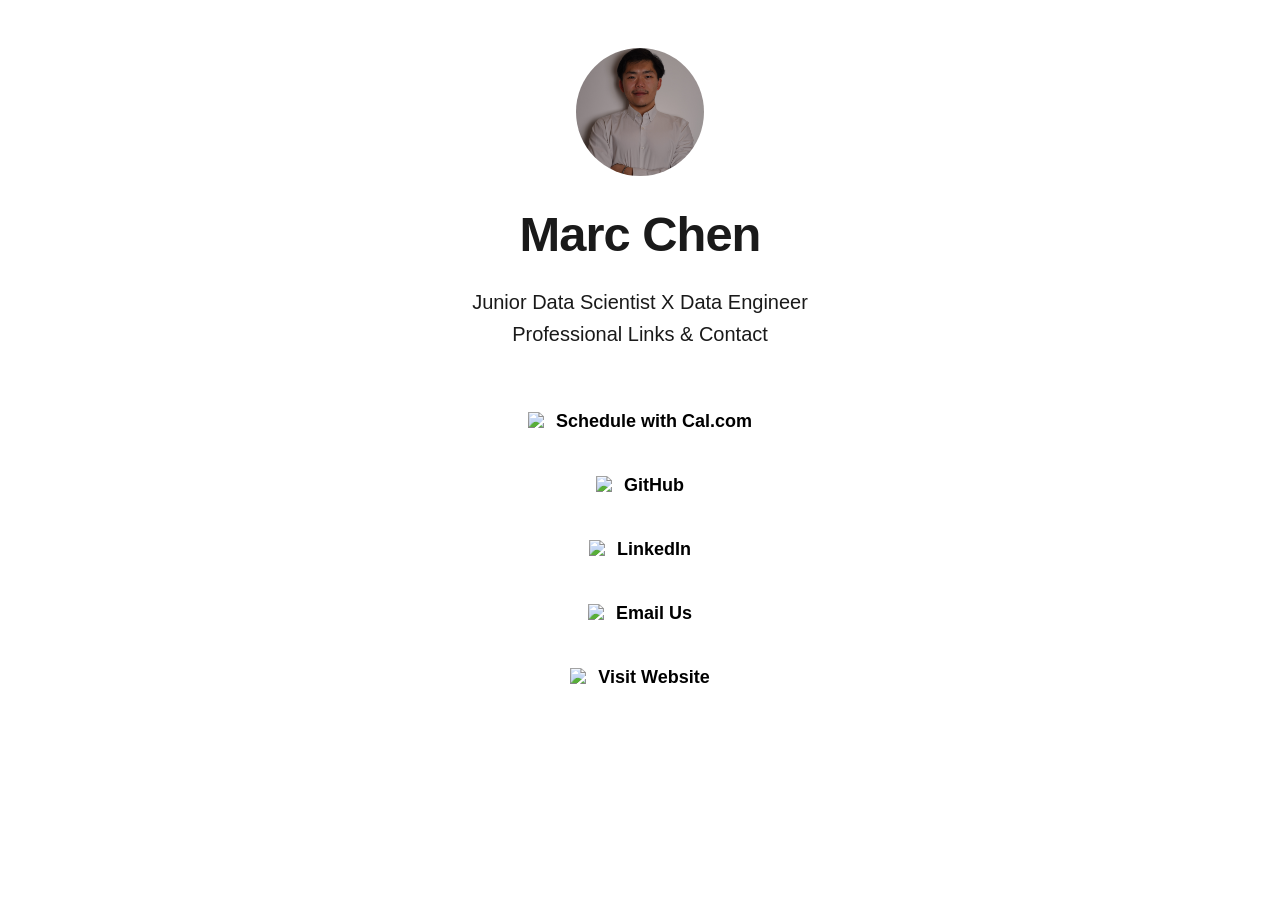
==== index.html @ 405e06ac "chore: adapt for my usecase" ====
<!DOCTYPE html>

<!--
  To change the theme, change the class on the html tag below to one of:
  - theme-auto: Automatically switches based on user's system preferences
  - theme-light: Forces light theme
  - theme-dark: Forces dark theme
-->

<html class="theme-auto" lang="en"> <!-- Update`class="theme-auto" with your preference -->

  <head>
    <meta charset="utf-8">
    <meta name="viewport" content="width=device-width, initial-scale=1">

    <!-- Page Title - Change this to your name/brand (50-60 characters recommended) -->
    <title>Marc Chen</title>
  <link rel="icon" type="image/svg+xml" href="data:image/svg+xml,%3Csvg xmlns='http://www.w3.org/2000/svg' width='64' height='64' viewBox='0 0 64 64'%3E%3Crect width='64' height='64' rx='12' fill='%23007aff'/%3E%3Ctext x='50%25' y='50%25' text-anchor='middle' dominant-baseline='central' font-size='32' font-family='Inter, Arial, sans-serif' fill='white' font-weight='bold'%3EMC%3C/text%3E%3C/svg%3E">

    <!-- Meta Description - Write a description (150-160 characters recommended) -->
    <meta name="description" content="Junior Data Scientist and Data Engineer specializing in data analysis and machine learning.">

    <!-- Keywords -->
    <meta name="keywords" content="Marc Chen, Data Scientist, Data Engineer, Machine Learning">

    <!-- Canonical URL - Helps prevent duplicate content issues -->
    <meta rel="canonical" href="https://yourwebsite.com">

    <!-- Author Information -->
    <meta name="author" content="Chen Marc">

    <!-- Stylesheets -->
    <link rel="stylesheet" href="css/reset.css">
    <link rel="stylesheet" href="css/style.css">
    <link rel="stylesheet" href="css/brands.css">

    <!-- LittleLink Extended Stylesheet (Optional) -->
    <!-- <link rel="stylesheet" href="css/brands-extended.css"> -->
    <!-- Learn more at https://github.com/sethcottle/littlelink-extended.
         Remove comments if you've added LittleLink Extended dependencies -->

  </head>

<body>

    <div class="container">
        <div class="column">

            <!--
              By default, the Avatar is rounded. Use the following:
              - avatar--rounded: Automatically rounds the image
              - avatar--soft: Slightly rounds the image
              - avatar--none: Removes any rounding

              Be sure to replace the src with your own image path and update the alt text
            -->
            <img class="avatar avatar--rounded" src="images/marc-compressed.jpeg" srcset="images/marc-compressed.jpeg" alt="LittleLink">

            <!-- Replace with your name or brand -->
            <h1>
              <div>Marc Chen</div>
            </h1>

            <!-- Add a short description about yourself or your brand -->
            <p>Junior Data Scientist X Data Engineer<br>Professional Links & Contact</p>

            <!-- All your buttons go here -->
            <div class="button-stack" role="navigation">

              <!-- Cal.com -->
                <a class="button button-cal" href="https://cal.com/marc-chen" target="_blank" rel="noopener" role="button">
                <img class="icon" aria-hidden="true" src="images/icons/cal.svg" alt="Cal.com Logo">Schedule with Cal.com
                </a>

              <!-- GitHub -->
              <a class="button button-github" href="http://github.com/marcChen/" target="_blank" rel="noopener" role="button">
                <img class="icon" aria-hidden="true" src="images/icons/github.svg" alt="GitHub Logo">GitHub
              </a>

              <!-- LinkedIn -->
              <a class="button button-linked" href="https://www.linkedin.com/in/chen-marc/" target="_blank" rel="noopener" role="button">
                <img class="icon" aria-hidden="true" src="images/icons/linkedin.svg" alt="LinkedIn Logo">LinkedIn
              </a>

              <!-- Generic Email -->
                <a class="button button-default" href="mailto:bruce.kareem210@flounderfantasy.com" target="_blank" rel="noopener" role="button">   <!-- Not my real email adress :) -->
                <img class="icon" aria-hidden="true" src="images/icons/generic-email.svg" alt="Email Icon">Email Us
              </a>

              <!-- Generic Website -->
              <a class="button button-default" href="https://marcchen.github.io/" target="_blank" rel="noopener" role="button">
                <img class="icon" aria-hidden="true" src="images/icons/generic-website.svg" alt="Website Icon">Visit Website
              </a>
      </div>

    </div>
  </div>

</body>

</html>
---- css/style.css ----
/*
* LittleLink
* https://littlelink.io
* Free to use under the MIT license
* http://www.opensource.org/licenses/mit-license.php
*/

/* Base Typography Settings
–––––––––––––––––––––––––––––––––––––––––––––––––– */
:root {
	font-size:16px;
}

/* Grid
  –––––––––––––––––––––––––––––––––––––––––––––––––– */
  .container {
	position:relative;
	width:100%;
	max-width:37.5rem;     				/* 600px */
    text-align:center;
	margin:0 auto;
	padding:3rem 1.25rem 0 1.25rem;
	box-sizing:border-box;
}
.container-left {
	position:relative;
	width:100%;
	max-width:37.5rem;
	text-align:left;
	margin:0 auto;
	padding:0 1.25rem;
	box-sizing:border-box;
}
.container-left p {
	margin-bottom: 1rem;  				/* 16px space between paragraphs */
  }
.column {
	position:center;
	width:100%;
	float:center;
	box-sizing:border-box;
}
/* For devices larger than 400px */
  @media (min-width:25rem) {            /* 400px */
    .container {
	width:85%;
	padding-left:0;
	padding-right:0;
}
}/* For devices larger than 550px */
  @media (min-width:34.375rem) {        /* 550px */
    .container {
	width:80%;
}
.column,.columns {
	margin-left:0;
}
.column:first-child,.columns:first-child {
	margin-left:0;
}
}

/* Base Styles
  –––––––––––––––––––––––––––––––––––––––––––––––––– */
  body {
	margin:0;
	padding:0;
	background-color:#ffffff;
	color:#1a1a1a;
	font-family: 'Inter', Arial, sans-serif;
	font-size:1.125rem;     				/* 18px */
    font-weight:400;
	line-height:1.6;
}

/* Typography
  –––––––––––––––––––––––––––––––––––––––––––––––––– */
  h1 {
	margin:0 0 0.5rem 0;
	font-size:3rem;         		/* 48px */
    font-weight:800;
	line-height:1;
	letter-spacing:0;
	word-wrap:break-word;
	overflow-wrap:break-word;
	hyphens:auto;           		/* Delete this to remove automatic hyphen on line break */
}
.container p {
	margin:0 0 2rem 0;
}

/* Base Typography Settings
–––––––––––––––––––––––––––––––––––––––––––––––––– */
/* Base size - 16px browser default */
:root {
  font-size:16px;           /* Using a 1.25 modular scale for typography */
  --scale-0:1rem;           /* 16px */
  --scale-1:1.25rem;        /* 20px */
  --scale-2:1.563rem;       /* 25px */
  --scale-3:1.953rem;       /* 31px */
  --scale-4:2.441rem;       /* 39px */
  --scale-5:3.052rem;       /* 49px */

  /* Spacing units */
  --spacing-xs:0.5rem;      /* 8px */
  --spacing-s:1rem;         /* 16px */
  --spacing-m:1.5rem;       /* 24px */
  --spacing-l:2rem;         /* 32px */
  --spacing-xl:3rem;        /* 48px */
  --spacing-xxl:4rem;       /* 64px */
}

/* Avatar */
.avatar {
	width: 8rem;             /* 128px */
	height: 8rem;
	border-radius: 50%;
	object-fit: cover;
	background-position: center;
	margin-bottom: var(--spacing-l);
	margin-left: auto;
	margin-right: auto;
	display: block;
  }

/* Typography Scale */
h1 {
	margin:0 0 var(--spacing-m) 0;
	font-size:var(--scale-5);           /* ~49px */
  	font-weight:800;
	line-height:1.1;
	letter-spacing:-0.02em;
	word-wrap:break-word;
	overflow-wrap:break-word;
}
body {
	font-size:var(--scale-1);           /* 20px */
  	line-height:1.6;
}
.container p {
	margin:0 0 var(--spacing-xl) 0;
	font-size:var(--scale-1);
	line-height:1.6;
}

/* Container spacing */
.container {
	padding:var(--spacing-xl) var(--spacing-m) 0 var(--spacing-m);
	text-align:center;
}

/* Footer */
footer {
	margin:var(--spacing-xxl) 0;            /* 4rem (64px) top and bottom */
    font-size:var(--scale-0);
}

/* Responsive adjustments */
@media (max-width:34.375rem) {              /* 550px */
  h1 {
	font-size:var(--scale-4);
}
body {
	font-size:var(--scale-0);
}
.container p {
	font-size:var(--scale-0);
}
.avatar {
	margin-bottom:var(--spacing-m);
}
footer {
	margin:var(--spacing-xl) 0;         	/* 3rem (48px) top and bottom */
}
}

/* Links
  –––––––––––––––––––––––––––––––––––––––––––––––––– */
  a {
	color:#2457F5;
	text-decoration:underline;
}
a:hover {
	color:#083BDA;
}

/* Buttons
–––––––––––––––––––––––––––––––––––––––––––––––––– */
.button,button {
	display:inline-flex;
	align-items:center;
	justify-content:center;
	width:18.75rem;             	/* 300px */
 	min-height:3rem;                /* 48px */
  	padding:0.75rem 1rem;         	/* 12px ; 16px */
  	font-size:1.125rem;           	/* 18px */
  	font-weight:700;
	text-decoration:none;
	white-space:normal;
  	background-color:var(--button-background,transparent);
	color:var(--button-text,#000000);
	border:var(--button-border,none);
	border-radius:0.5rem;
	cursor:pointer;
	box-sizing:border-box;
	hyphens:auto;               	/* Delete this to remove automatic hyphen on line break */
  	margin-bottom:1rem;
	text-align:center;
	line-height:1.3;
}

/* Icons
–––––––––––––––––––––––––––––––––––––––––––––––––– */
.icon {
	width:1.25rem;
	height:1.25rem;
	margin-right:0.5rem;
	flex-shrink:0;
}

/* Avatar
  –––––––––––––––––––––––––––––––––––––––––––––––––– */
.avatar {
	width: 8rem;             /* 128px */
	height: 8rem;
	object-fit: cover;
	background-position: center;
	margin-bottom: var(--spacing-l);
  }

   /* Modifier for no avatar rounding */
   .avatar--none {
	border-radius: 0%;
  }

  /* Modifier for rounded avatar */
  .avatar--rounded {
	border-radius: 50%;
  }

  /* Modifier for slightly rounded corners */
  .avatar--soft {
	border-radius: 0.5rem;   /* 8px rounded corners */
  }

/* Theme System
  –––––––––––––––––––––––––––––––––––––––––––––––––– */
/* Light theme is default above */

/* Dark theme */
:root.theme-dark {
	color-scheme:dark;
}
:root.theme-dark :focus-visible {
	outline: 2px solid #4899F7;
	outline-offset: 2px;
  }
:root.theme-dark body {
	background-color:#121212;
	color:#ffffff;
}
:root.theme-dark a:not(.button) {
	color:#4899F7;
}
:root.theme-dark a:not(.button):hover {
	color:#7AB8FF;
}

/* Auto theme */
:root.theme-auto {
	color-scheme:light dark;
}
@media (prefers-color-scheme:dark) {
	:root.theme-auto body {
	background-color:#121212;
	color:#ffffff;
}
:root.theme-auto :focus-visible {
    outline: 2px solid #4899F7;
    outline-offset: 2px;
  }
:root.theme-auto a:not(.button) {
	color:#4899F7;
}
:root.theme-auto a:not(.button):hover {
	color:#7AB8FF;
}
}

/* Button Text Color Override
    –––––––––––––––––––––––––––––––––––––––––––––––––– */
    .button:hover,button:hover {
	color:var(--button-text);
}

/* Responsive Typography
  –––––––––––––––––––––––––––––––––––––––––––––––––– */
  @media (max-width:34.375rem) {            /* 550px */
    h1 {
	font-size:2rem;                         /* 32px */
	}
	body {
	font-size:1rem;                    		/* 16px */
	}
}

/* Privacy Page Styles
  –––––––––––––––––––––––––––––––––––––––––––––––––– */
nav {
	margin:var(--spacing-l) 0;
	text-align:left;
}
section {
	margin:var(--spacing-xl) 0;
	text-align:left;
}
h2 {
	font-size:var(--scale-3);
	font-weight:700;
	margin-bottom:var(--spacing-m);
}
h3 {
	font-size:var(--scale-2);
	font-weight:600;
	margin:var(--spacing-l) 0 var(--spacing-s) 0;
}
ul {
	list-style:none;
	padding:0;
	margin:0 0 var(--spacing-m) 0;
}
ul li {
	margin-bottom:var(--spacing-xs);
}

/* Privacy page specific responsive adjustments */
  @media (max-width:34.375rem) {
	h2 {
	font-size:var(--scale-2);
	}
	h3 {
	font-size:var(--scale-1);
	}
	section {
	margin:var(--spacing-l) 0;
	}
}

/* Font Face Definitions
  –––––––––––––––––––––––––––––––––––––––––––––––––– */
@font-face {
	font-display:swap;
	font-family:'Open Sans';
	font-style:normal;
	font-weight:400;
	src:url('../fonts/open-sans-v34-vietnamese_latin-ext_latin_hebrew_greek-ext_greek_cyrillic-ext_cyrillic-regular.eot');
	src:url('../fonts/open-sans-v34-vietnamese_latin-ext_latin_hebrew_greek-ext_greek_cyrillic-ext_cyrillic-regular.eot?#iefix') format('embedded-opentype'),url('../fonts/open-sans-v34-vietnamese_latin-ext_latin_hebrew_greek-ext_greek_cyrillic-ext_cyrillic-regular.woff2') format('woff2'),url('../fonts/open-sans-v34-vietnamese_latin-ext_latin_hebrew_greek-ext_greek_cyrillic-ext_cyrillic-regular.woff') format('woff'),url('../fonts/open-sans-v34-vietnamese_latin-ext_latin_hebrew_greek-ext_greek_cyrillic-ext_cyrillic-regular.ttf') format('truetype'),url('../fonts/open-sans-v34-vietnamese_latin-ext_latin_hebrew_greek-ext_greek_cyrillic-ext_cyrillic-regular.svg#OpenSans') format('svg');
}
@font-face {
	font-display:swap;
	font-family:'Open Sans';
	font-style:normal;
	font-weight:600;
	src:url('../fonts/open-sans-v34-vietnamese_latin-ext_latin_hebrew_greek-ext_greek_cyrillic-ext_cyrillic-600.eot');
	src:url('../fonts/open-sans-v34-vietnamese_latin-ext_latin_hebrew_greek-ext_greek_cyrillic-ext_cyrillic-600.eot?#iefix') format('embedded-opentype'),url('../fonts/open-sans-v34-vietnamese_latin-ext_latin_hebrew_greek-ext_greek_cyrillic-ext_cyrillic-600.woff2') format('woff2'),url('../fonts/open-sans-v34-vietnamese_latin-ext_latin_hebrew_greek-ext_greek_cyrillic-ext_cyrillic-600.woff') format('woff'),url('../fonts/open-sans-v34-vietnamese_latin-ext_latin_hebrew_greek-ext_greek_cyrillic-ext_cyrillic-600.ttf') format('truetype'),url('../fonts/open-sans-v34-vietnamese_latin-ext_latin_hebrew_greek-ext_greek_cyrillic-ext_cyrillic-600.svg#OpenSans') format('svg');
}
@font-face {
	font-display:swap;
	font-family:'Open Sans';
	font-style:normal;
	font-weight:700;
	src:url('../fonts/open-sans-v34-vietnamese_latin-ext_latin_hebrew_greek-ext_greek_cyrillic-ext_cyrillic-700.eot');
	src:url('../fonts/open-sans-v34-vietnamese_latin-ext_latin_hebrew_greek-ext_greek_cyrillic-ext_cyrillic-700.eot?#iefix') format('embedded-opentype'),url('../fonts/open-sans-v34-vietnamese_latin-ext_latin_hebrew_greek-ext_greek_cyrillic-ext_cyrillic-700.woff2') format('woff2'),url('../fonts/open-sans-v34-vietnamese_latin-ext_latin_hebrew_greek-ext_greek_cyrillic-ext_cyrillic-700.woff') format('woff'),url('../fonts/open-sans-v34-vietnamese_latin-ext_latin_hebrew_greek-ext_greek_cyrillic-ext_cyrillic-700.ttf') format('truetype'),url('../fonts/open-sans-v34-vietnamese_latin-ext_latin_hebrew_greek-ext_greek_cyrillic-ext_cyrillic-700.svg#OpenSans') format('svg');
}
@font-face {
	font-display:swap;
	font-family:'Open Sans';
	font-style:normal;
	font-weight:800;
	src:url('../fonts/open-sans-v34-vietnamese_latin-ext_latin_hebrew_greek-ext_greek_cyrillic-ext_cyrillic-800.eot');
	src:url('../fonts/open-sans-v34-vietnamese_latin-ext_latin_hebrew_greek-ext_greek_cyrillic-ext_cyrillic-800.eot?#iefix') format('embedded-opentype'),url('../fonts/open-sans-v34-vietnamese_latin-ext_latin_hebrew_greek-ext_greek_cyrillic-ext_cyrillic-800.woff2') format('woff2'),url('../fonts/open-sans-v34-vietnamese_latin-ext_latin_hebrew_greek-ext_greek_cyrillic-ext_cyrillic-800.woff') format('woff'),url('../fonts/open-sans-v34-vietnamese_latin-ext_latin_hebrew_greek-ext_greek_cyrillic-ext_cyrillic-800.ttf') format('truetype'),url('../fonts/open-sans-v34-vietnamese_latin-ext_latin_hebrew_greek-ext_greek_cyrillic-ext_cyrillic-800.svg#OpenSans') format('svg');
}
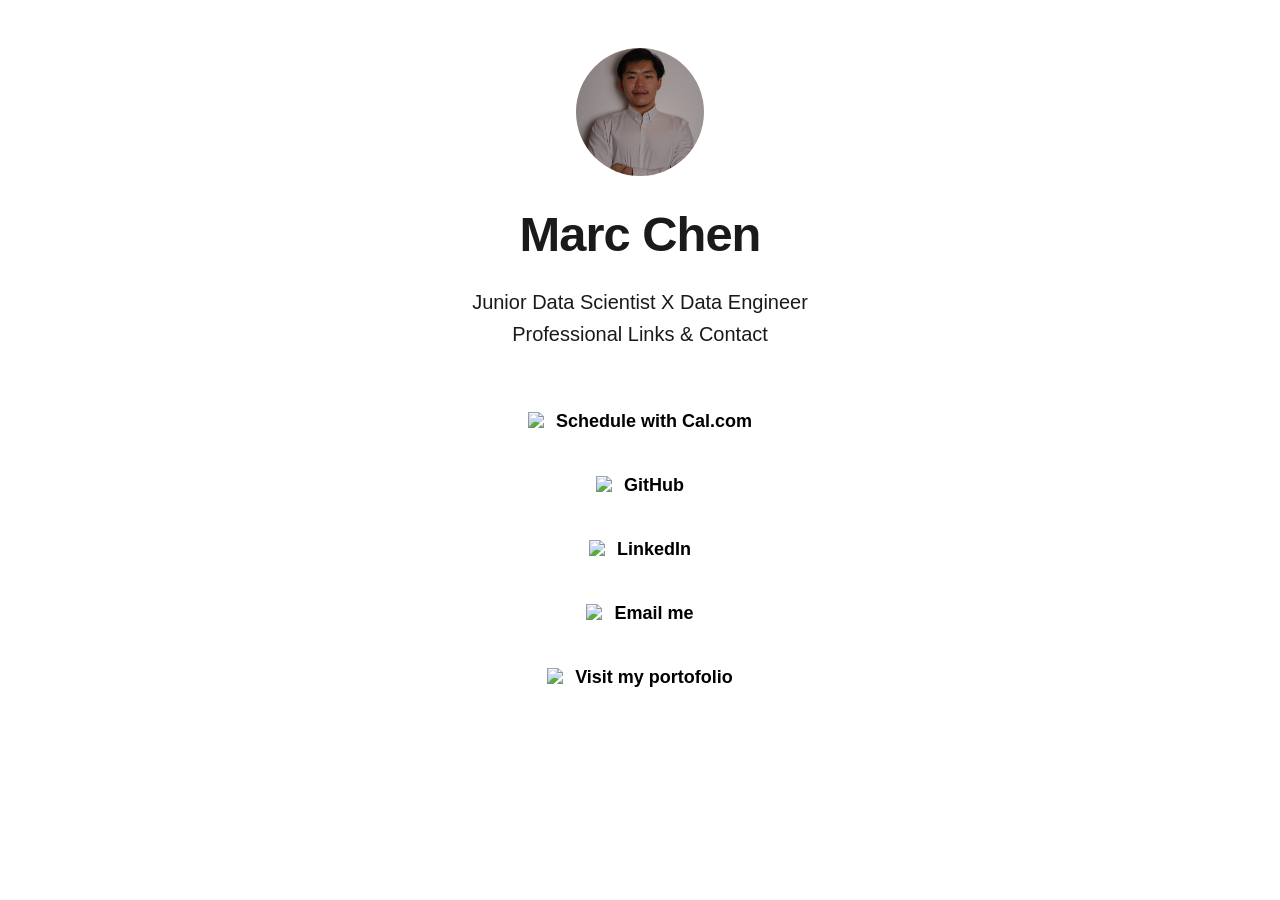
==== commit 9fd70c20: "fix: fix email adress" ====
--- a/index.html
+++ b/index.html
@@ -83,13 +83,13 @@
               </a>
 
               <!-- Generic Email -->
-                <a class="button button-default" href="mailto:bruce.kareem210@flounderfantasy.com" target="_blank" rel="noopener" role="button">   <!-- Not my real email adress :) -->
-                <img class="icon" aria-hidden="true" src="images/icons/generic-email.svg" alt="Email Icon">Email Us
+                <a class="button button-default" href="mailto:128506536+MarcChen@users.noreply.github.com" target="_blank" rel="noopener" role="button">   <!-- Not my real email adress :) -->
+                <img class="icon" aria-hidden="true" src="images/icons/generic-email.svg" alt="Email Icon">Email me
               </a>
 
               <!-- Generic Website -->
               <a class="button button-default" href="https://marcchen.github.io/" target="_blank" rel="noopener" role="button">
-                <img class="icon" aria-hidden="true" src="images/icons/generic-website.svg" alt="Website Icon">Visit Website
+                <img class="icon" aria-hidden="true" src="images/icons/generic-website.svg" alt="Website Icon">Visit my portofolio
               </a>
       </div>
 
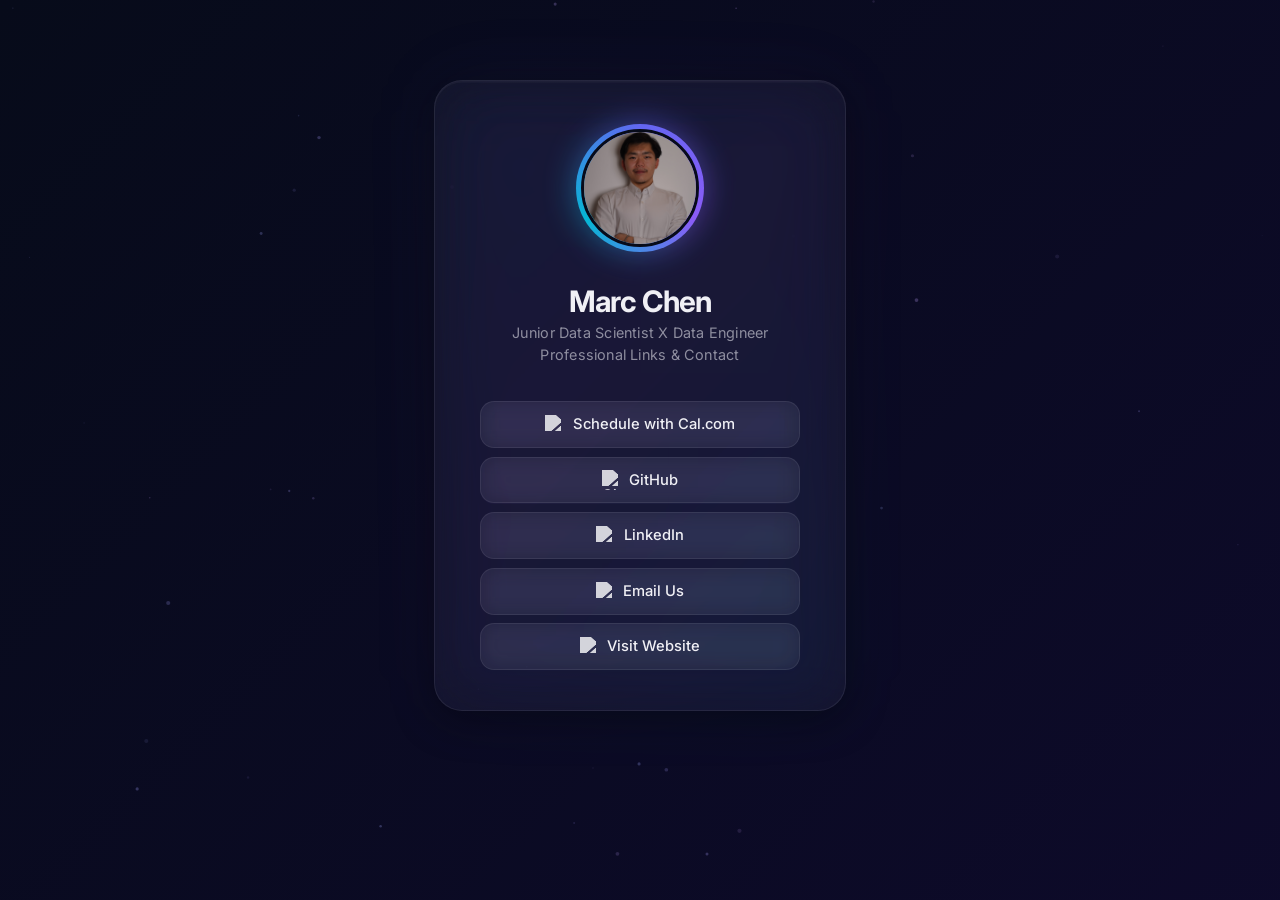
==== commit 6bea908d: "feat: add custom CSS and JavaScript for premium redesign with particle effects and cursor glow" ====
--- a/index.html
+++ b/index.html
@@ -7,7 +7,7 @@
   - theme-dark: Forces dark theme
 -->
 
-<html class="theme-auto" lang="en"> <!-- Update`class="theme-auto" with your preference -->
+<html class="theme-dark" lang="en"> <!-- Update`class="theme-auto" with your preference -->
 
   <head>
     <meta charset="utf-8">
@@ -29,10 +29,16 @@
     <!-- Author Information -->
     <meta name="author" content="Chen Marc">
 
+    <!-- Fonts -->
+    <link rel="preconnect" href="https://fonts.googleapis.com">
+    <link rel="preconnect" href="https://fonts.gstatic.com" crossorigin>
+    <link href="https://fonts.googleapis.com/css2?family=Inter:wght@400;500;700;800&display=swap" rel="stylesheet">
+
     <!-- Stylesheets -->
     <link rel="stylesheet" href="css/reset.css">
     <link rel="stylesheet" href="css/style.css">
     <link rel="stylesheet" href="css/brands.css">
+    <link rel="stylesheet" href="css/custom.css">
 
     <!-- LittleLink Extended Stylesheet (Optional) -->
     <!-- <link rel="stylesheet" href="css/brands-extended.css"> -->
@@ -43,59 +49,67 @@
 
 <body>
 
+    <canvas id="particle-canvas"></canvas>
+    <div class="cursor-glow"></div>
+
     <div class="container">
         <div class="column">
+            <div class="glass-card">
 
-            <!--
-              By default, the Avatar is rounded. Use the following:
-              - avatar--rounded: Automatically rounds the image
-              - avatar--soft: Slightly rounds the image
-              - avatar--none: Removes any rounding
+                <!--
+                  By default, the Avatar is rounded. Use the following:
+                  - avatar--rounded: Automatically rounds the image
+                  - avatar--soft: Slightly rounds the image
+                  - avatar--none: Removes any rounding
 
-              Be sure to replace the src with your own image path and update the alt text
-            -->
-            <img class="avatar avatar--rounded" src="images/marc-compressed.jpeg" srcset="images/marc-compressed.jpeg" alt="LittleLink">
+                  Be sure to replace the src with your own image path and update the alt text
+                -->
+                <div class="avatar-wrapper">
+                    <img class="avatar avatar--rounded" src="images/marc-compressed.jpeg" srcset="images/marc-compressed.jpeg" alt="LittleLink">
+                </div>
 
-            <!-- Replace with your name or brand -->
-            <h1>
-              <div>Marc Chen</div>
-            </h1>
+                <!-- Replace with your name or brand -->
+                <h1>
+                  <div>Marc Chen</div>
+                </h1>
 
-            <!-- Add a short description about yourself or your brand -->
-            <p>Junior Data Scientist X Data Engineer<br>Professional Links & Contact</p>
+                <!-- Add a short description about yourself or your brand -->
+                <p>Junior Data Scientist X Data Engineer<br>Professional Links & Contact</p>
 
-            <!-- All your buttons go here -->
-            <div class="button-stack" role="navigation">
+                <!-- All your buttons go here -->
+                <div class="button-stack" role="navigation">
 
-              <!-- Cal.com -->
-                <a class="button button-cal" href="https://cal.com/marc-chen" target="_blank" rel="noopener" role="button">
-                <img class="icon" aria-hidden="true" src="images/icons/cal.svg" alt="Cal.com Logo">Schedule with Cal.com
-                </a>
+                  <!-- Cal.com -->
+                    <a class="button button-cal" href="https://cal.com/marc-chen" target="_blank" rel="noopener" role="button">
+                    <img class="icon" aria-hidden="true" src="images/icons/cal.svg" alt="Cal.com Logo">Schedule with Cal.com
+                    </a>
 
-              <!-- GitHub -->
-              <a class="button button-github" href="http://github.com/marcChen/" target="_blank" rel="noopener" role="button">
-                <img class="icon" aria-hidden="true" src="images/icons/github.svg" alt="GitHub Logo">GitHub
-              </a>
+                  <!-- GitHub -->
+                  <a class="button button-github" href="http://github.com/marcChen/" target="_blank" rel="noopener" role="button">
+                    <img class="icon" aria-hidden="true" src="images/icons/github.svg" alt="GitHub Logo">GitHub
+                  </a>
 
-              <!-- LinkedIn -->
-              <a class="button button-linked" href="https://www.linkedin.com/in/chen-marc/" target="_blank" rel="noopener" role="button">
-                <img class="icon" aria-hidden="true" src="images/icons/linkedin.svg" alt="LinkedIn Logo">LinkedIn
-              </a>
+                  <!-- LinkedIn -->
+                  <a class="button button-linked" href="https://www.linkedin.com/in/chen-marc/" target="_blank" rel="noopener" role="button">
+                    <img class="icon" aria-hidden="true" src="images/icons/linkedin.svg" alt="LinkedIn Logo">LinkedIn
+                  </a>
 
-              <!-- Generic Email -->
-                <a class="button button-default" href="mailto:128506536+MarcChen@users.noreply.github.com" target="_blank" rel="noopener" role="button">   <!-- Not my real email adress :) -->
-                <img class="icon" aria-hidden="true" src="images/icons/generic-email.svg" alt="Email Icon">Email me
-              </a>
+                  <!-- Generic Email -->
+                    <a class="button button-default" href="mailto:bruce.kareem210@flounderfantasy.com" target="_blank" rel="noopener" role="button">   <!-- Not my real email adress :) -->
+                    <img class="icon" aria-hidden="true" src="images/icons/generic-email.svg" alt="Email Icon">Email Us
+                  </a>
 
-              <!-- Generic Website -->
-              <a class="button button-default" href="https://marcchen.github.io/" target="_blank" rel="noopener" role="button">
-                <img class="icon" aria-hidden="true" src="images/icons/generic-website.svg" alt="Website Icon">Visit my portofolio
-              </a>
-      </div>
+                  <!-- Generic Website -->
+                  <a class="button button-default" href="https://marcchen.github.io/" target="_blank" rel="noopener" role="button">
+                    <img class="icon" aria-hidden="true" src="images/icons/generic-website.svg" alt="Website Icon">Visit Website
+                  </a>
+                </div>
 
+            </div>
+        </div>
     </div>
-  </div>
 
+    <script src="js/effects.js"></script>
 </body>
 
 </html>
--- a/css/custom.css
+++ b/css/custom.css
@@ -0,0 +1,427 @@
+/* ============================================
+   LittleLink Custom Override — Premium Redesign
+   Load AFTER reset.css, style.css, brands.css
+   ============================================ */
+
+/* ── Design Tokens ──────────────────────────── */
+:root {
+  --bg-1: #070b1a;
+  --bg-2: #0f0a2e;
+  --bg-3: #0a1628;
+  --bg-4: #120a28;
+
+  --glass-bg: rgba(255, 255, 255, 0.04);
+  --glass-border: rgba(255, 255, 255, 0.08);
+  --glass-hover: rgba(255, 255, 255, 0.10);
+
+  --text-primary: #f0f0f5;
+  --text-secondary: rgba(240, 240, 245, 0.55);
+
+  --accent-1: #6366f1;   /* indigo  */
+  --accent-2: #8b5cf6;   /* violet  */
+  --accent-3: #06b6d4;   /* cyan    */
+
+  --glow-primary: rgba(99, 102, 241, 0.35);
+  --glow-secondary: rgba(139, 92, 246, 0.25);
+}
+
+/* ── Animated Gradient Background ───────────── */
+body {
+  background: linear-gradient(
+    135deg,
+    var(--bg-1),
+    var(--bg-2),
+    var(--bg-3),
+    var(--bg-4)
+  ) !important;
+  background-size: 400% 400% !important;
+  animation: gradientShift 20s ease infinite;
+  color: var(--text-primary) !important;
+  font-family: 'Inter', -apple-system, BlinkMacSystemFont, 'Segoe UI', sans-serif !important;
+  overflow-x: hidden;
+}
+
+@keyframes gradientShift {
+  0%,
+  100% { background-position: 0% 50%; }
+  25%  { background-position: 100% 0%; }
+  50%  { background-position: 100% 100%; }
+  75%  { background-position: 0% 100%; }
+}
+
+/* ── Particle Canvas ────────────────────────── */
+#particle-canvas {
+  position: fixed;
+  inset: 0;
+  width: 100%;
+  height: 100%;
+  pointer-events: none;
+  z-index: 0;
+}
+
+/* ── Cursor Glow ────────────────────────────── */
+.cursor-glow {
+  position: fixed;
+  width: 500px;
+  height: 500px;
+  border-radius: 50%;
+  background: radial-gradient(
+    circle,
+    rgba(99, 102, 241, 0.07) 0%,
+    rgba(139, 92, 246, 0.03) 40%,
+    transparent 70%
+  );
+  pointer-events: none;
+  transform: translate(-50%, -50%);
+  z-index: 1;
+  opacity: 0;
+  transition: opacity 0.4s ease;
+  will-change: left, top;
+}
+.cursor-glow.active {
+  opacity: 1;
+}
+
+/* ── Container Override ─────────────────────── */
+.container {
+  position: relative;
+  z-index: 2;
+  max-width: 460px !important;
+  padding-top: 5rem !important;
+  padding-bottom: 5rem !important;
+}
+
+/* ── Glass Card ─────────────────────────────── */
+.glass-card {
+  background: var(--glass-bg);
+  backdrop-filter: blur(28px) saturate(1.2);
+  -webkit-backdrop-filter: blur(28px) saturate(1.2);
+  border: 1px solid var(--glass-border);
+  border-radius: 28px;
+  padding: 3rem 2rem 2.5rem;
+  box-shadow:
+    0 8px 40px rgba(0, 0, 0, 0.45),
+    0 1.5px 0 rgba(255, 255, 255, 0.04) inset;
+  animation: cardEntrance 0.8s cubic-bezier(0.16, 1, 0.3, 1) forwards;
+  opacity: 0;
+}
+
+@keyframes cardEntrance {
+  from {
+    opacity: 0;
+    transform: translateY(40px) scale(0.96);
+    filter: blur(4px);
+  }
+  to {
+    opacity: 1;
+    transform: translateY(0) scale(1);
+    filter: blur(0);
+  }
+}
+
+/* ── Avatar Glow Ring ───────────────────────── */
+.avatar-wrapper {
+  position: relative;
+  display: inline-block;
+  margin-bottom: 1.75rem;
+}
+
+.avatar-wrapper::before {
+  content: '';
+  position: absolute;
+  inset: -5px;
+  border-radius: 50%;
+  background: conic-gradient(
+    from 0deg,
+    var(--accent-1),
+    var(--accent-2),
+    var(--accent-3),
+    var(--accent-1)
+  );
+  animation: ringRotate 6s linear infinite;
+  z-index: 0;
+}
+
+.avatar-wrapper::after {
+  content: '';
+  position: absolute;
+  inset: -5px;
+  border-radius: 50%;
+  background: conic-gradient(
+    from 0deg,
+    var(--accent-1),
+    var(--accent-2),
+    var(--accent-3),
+    var(--accent-1)
+  );
+  animation: ringRotate 6s linear infinite;
+  filter: blur(16px);
+  opacity: 0.5;
+  z-index: -1;
+}
+
+@keyframes ringRotate {
+  to { transform: rotate(360deg); }
+}
+
+.avatar {
+  width: 7rem !important;
+  height: 7rem !important;
+  border: 3px solid var(--bg-1) !important;
+  margin-bottom: 0 !important;
+  margin-left: 0 !important;
+  margin-right: 0 !important;
+  display: block !important;
+  position: relative;
+  z-index: 1;
+}
+
+/* ── Typography ─────────────────────────────── */
+h1 {
+  font-family: 'Inter', sans-serif !important;
+  font-weight: 700 !important;
+  font-size: 1.85rem !important;
+  letter-spacing: -0.03em !important;
+  color: var(--text-primary) !important;
+  margin-bottom: 0.15rem !important;
+  animation: fadeSlideUp 0.6s cubic-bezier(0.16, 1, 0.3, 1) 0.2s forwards;
+  opacity: 0;
+  line-height: 1.2 !important;
+}
+
+.container p {
+  font-size: 0.9rem !important;
+  color: var(--text-secondary) !important;
+  font-weight: 400 !important;
+  letter-spacing: 0.015em;
+  line-height: 1.5 !important;
+  margin-bottom: 2.25rem !important;
+  animation: fadeSlideUp 0.6s cubic-bezier(0.16, 1, 0.3, 1) 0.35s forwards;
+  opacity: 0;
+}
+
+/* ── Button Stack ───────────────────────────── */
+.button-stack {
+  display: flex;
+  flex-direction: column;
+  align-items: center;
+  gap: 0.55rem;
+}
+
+/* ── Button Redesign ────────────────────────── */
+.button,
+button {
+  /* Glass surface */
+  background: rgba(255, 255, 255, 0.05) !important;
+  background-image: none !important;
+  border: 1px solid var(--glass-border) !important;
+  border-radius: 14px !important;
+
+  /* Typography */
+  color: var(--text-primary) !important;
+  font-family: 'Inter', sans-serif !important;
+  font-weight: 500 !important;
+  font-size: 0.92rem !important;
+
+  /* Layout */
+  padding: 0.8rem 1.2rem !important;
+  width: 100% !important;
+  max-width: 320px;
+  min-height: 2.85rem !important;
+  margin-bottom: 0 !important;
+
+  /* Effects */
+  backdrop-filter: blur(10px);
+  -webkit-backdrop-filter: blur(10px);
+  transition:
+    background 0.3s cubic-bezier(0.16, 1, 0.3, 1),
+    border-color 0.3s ease,
+    transform 0.3s cubic-bezier(0.16, 1, 0.3, 1),
+    box-shadow 0.35s ease !important;
+  position: relative;
+  overflow: hidden;
+
+  /* Entrance animation */
+  opacity: 0;
+  animation: fadeSlideUp 0.5s cubic-bezier(0.16, 1, 0.3, 1) forwards;
+  animation-delay: calc(0.4s + var(--i, 0) * 0.08s);
+}
+
+/* Shine layer on hover */
+.button::before {
+  content: '';
+  position: absolute;
+  inset: 0;
+  border-radius: inherit;
+  background: linear-gradient(
+    135deg,
+    rgba(255, 255, 255, 0.08) 0%,
+    transparent 50%
+  );
+  opacity: 0;
+  transition: opacity 0.3s ease;
+  pointer-events: none;
+}
+
+.button:hover,
+button:hover {
+  background: var(--glass-hover) !important;
+  border-color: rgba(255, 255, 255, 0.18) !important;
+  transform: translateY(-2px) scale(1.02) !important;
+  box-shadow:
+    0 8px 30px rgba(0, 0, 0, 0.3),
+    0 0 24px var(--glow-primary) !important;
+  filter: none !important;
+}
+
+.button:hover::before {
+  opacity: 1;
+}
+
+.button:active,
+button:active {
+  transform: translateY(0) scale(0.98) !important;
+  transition-duration: 0.1s !important;
+}
+
+/* ── Icons in Buttons ───────────────────────── */
+.icon {
+  width: 1.2rem !important;
+  height: 1.2rem !important;
+  filter: brightness(0) invert(1) !important;
+  opacity: 0.8;
+  transition: opacity 0.25s ease, transform 0.3s ease;
+  flex-shrink: 0;
+}
+
+.button:hover .icon {
+  opacity: 1;
+  transform: scale(1.1);
+}
+
+/* ── Entrance Animation ─────────────────────── */
+@keyframes fadeSlideUp {
+  from {
+    opacity: 0;
+    transform: translateY(18px);
+  }
+  to {
+    opacity: 1;
+    transform: translateY(0);
+  }
+}
+
+/* ── Ambient glow behind glass card ─────────── */
+.glass-card::after {
+  content: '';
+  position: absolute;
+  inset: -1px;
+  border-radius: 28px;
+  background: linear-gradient(
+    135deg,
+    rgba(99, 102, 241, 0.12),
+    rgba(139, 92, 246, 0.08),
+    rgba(6, 182, 212, 0.08)
+  );
+  z-index: -1;
+  filter: blur(40px);
+  opacity: 0.6;
+  animation: ambientPulse 6s ease-in-out infinite alternate;
+}
+
+@keyframes ambientPulse {
+  from { opacity: 0.4; transform: scale(0.98); }
+  to   { opacity: 0.7; transform: scale(1.02); }
+}
+
+/* ── Footer ─────────────────────────────────── */
+footer {
+  color: var(--text-secondary) !important;
+}
+footer a {
+  color: var(--accent-1) !important;
+}
+
+/* ── Links ──────────────────────────────────── */
+a:not(.button) {
+  color: var(--accent-1) !important;
+}
+a:not(.button):hover {
+  color: var(--accent-2) !important;
+}
+
+/* ── Accessibility: Reduced Motion ──────────── */
+@media (prefers-reduced-motion: reduce) {
+  body {
+    animation: none !important;
+  }
+  .glass-card,
+  .glass-card::after,
+  h1,
+  .container p,
+  .button,
+  button {
+    animation: none !important;
+    opacity: 1 !important;
+    transform: none !important;
+    filter: none !important;
+  }
+  .avatar-wrapper::before,
+  .avatar-wrapper::after {
+    animation: none !important;
+  }
+  .cursor-glow {
+    display: none !important;
+  }
+  #particle-canvas {
+    display: none !important;
+  }
+}
+
+/* ── Responsive ─────────────────────────────── */
+@media (max-width: 550px) {
+  .container {
+    padding-top: 2.5rem !important;
+    padding-bottom: 2.5rem !important;
+    width: 94% !important;
+  }
+  .glass-card {
+    padding: 2.25rem 1.25rem 2rem;
+    border-radius: 22px;
+  }
+  .glass-card::after {
+    border-radius: 22px;
+  }
+  h1 {
+    font-size: 1.6rem !important;
+  }
+  .container p {
+    font-size: 0.85rem !important;
+    margin-bottom: 1.75rem !important;
+  }
+  .button,
+  button {
+    font-size: 0.88rem !important;
+    padding: 0.7rem 1rem !important;
+    border-radius: 12px !important;
+  }
+  .button::before {
+    border-radius: 12px !important;
+  }
+  .avatar {
+    width: 6rem !important;
+    height: 6rem !important;
+  }
+  .avatar-wrapper {
+    margin-bottom: 1.25rem;
+  }
+}
+
+@media (max-width: 380px) {
+  .glass-card {
+    padding: 1.75rem 1rem 1.5rem;
+  }
+  h1 {
+    font-size: 1.4rem !important;
+  }
+}
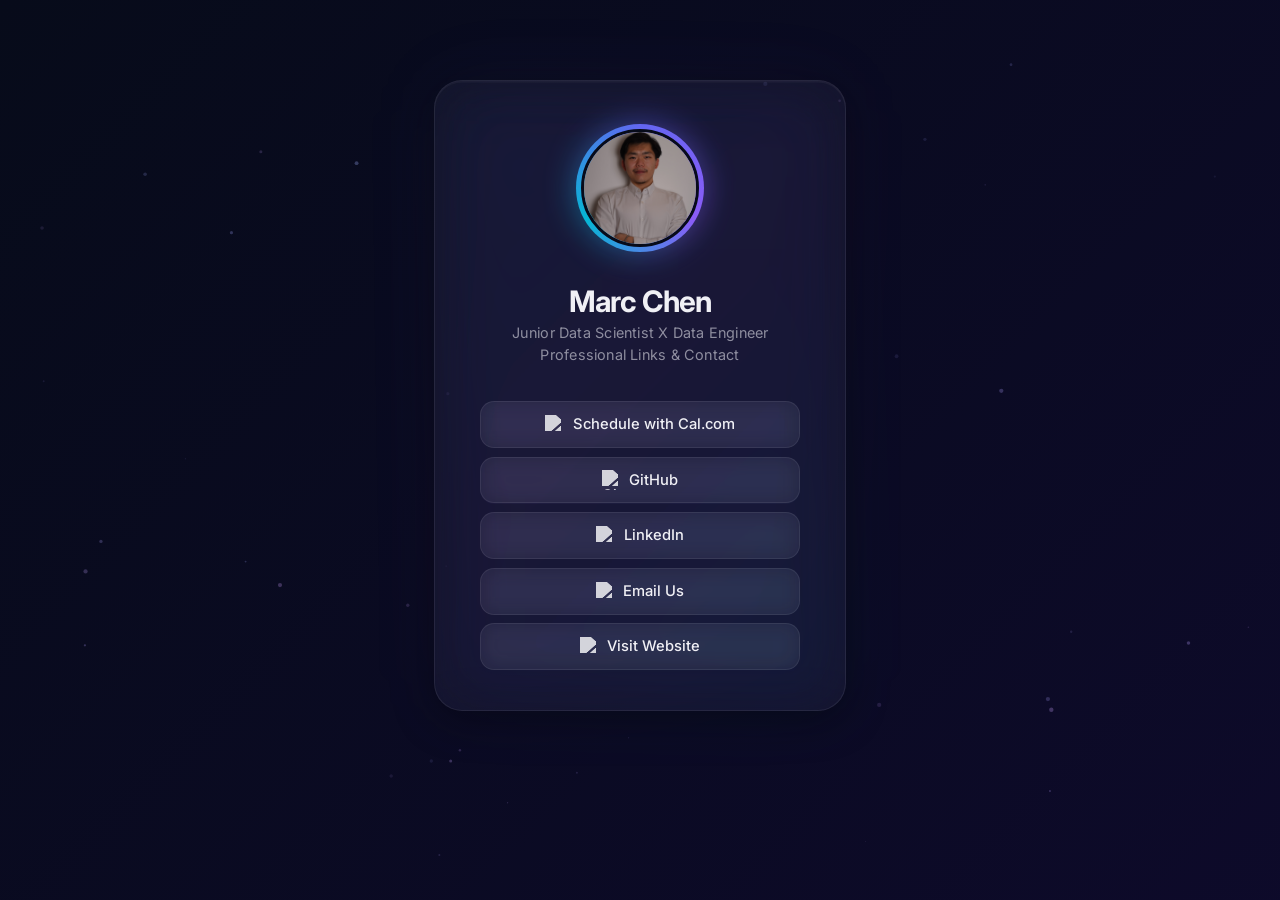
==== commit 52aed850: "feat: add Umami analytics tracking" ====
--- a/index.html
+++ b/index.html
@@ -44,6 +44,9 @@
     <!-- <link rel="stylesheet" href="css/brands-extended.css"> -->
     <!-- Learn more at https://github.com/sethcottle/littlelink-extended.
          Remove comments if you've added LittleLink Extended dependencies -->
+
+    <!-- Analytics -->
+    <script defer src="https://umami-silk-psi.vercel.app/script.js" data-website-id="ea9fa4fb-a733-411f-beac-4822d823c2a2"></script>
 
   </head>
 
